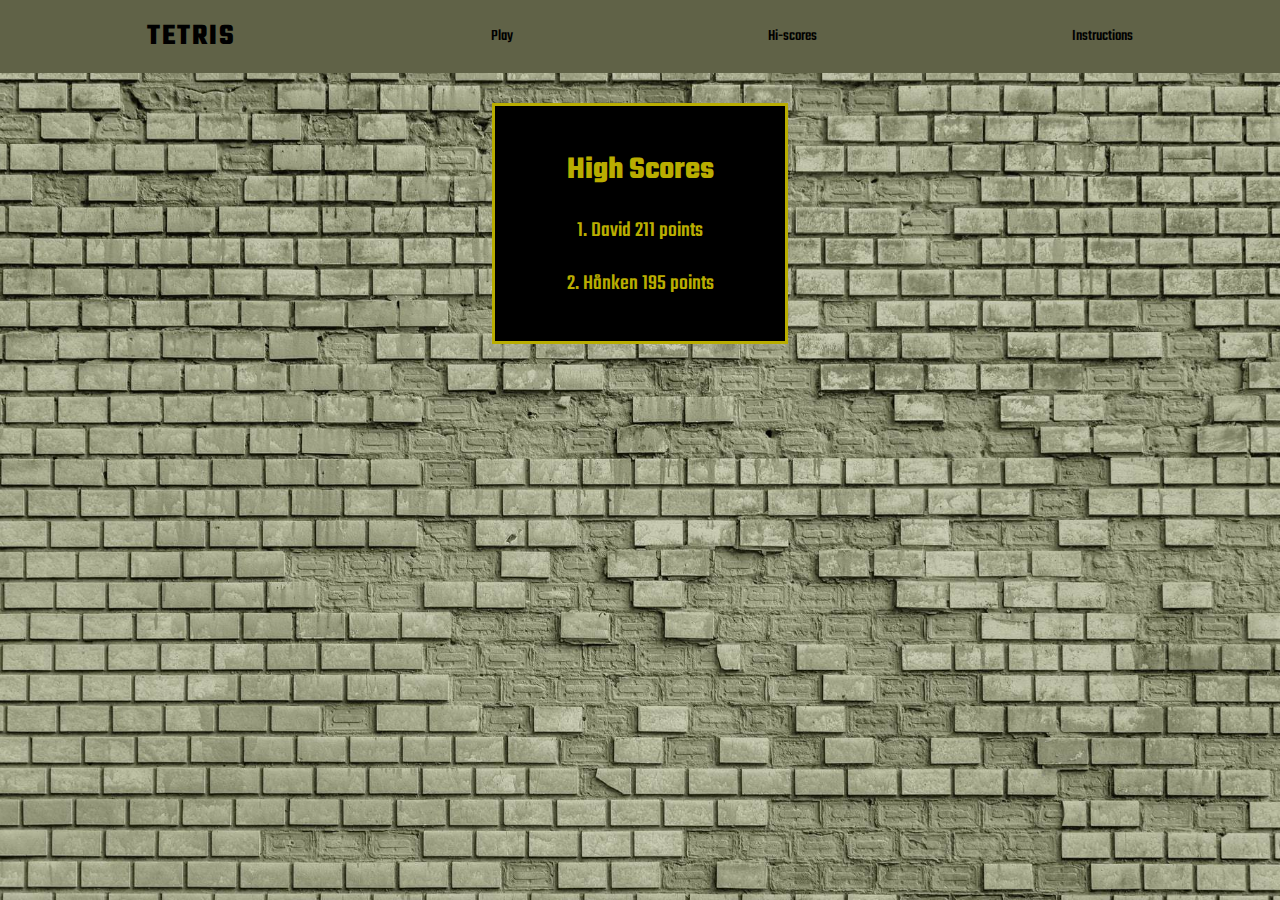
==== html/high-scores.html @ f30d03bc "Added text + design to hi-scores and instruction" ====
<!DOCTYPE html>
<html lang="en">

<head>
  <meta charset="UTF-8">
  <meta http-equiv="X-UA-Compatible" content="IE=edge">
  <meta name="viewport" content="width=device-width, initial-scale=1.0">
  <title>Tetris</title>

  <link rel="preconnect" href="https://fonts.googleapis.com">
  <link rel="preconnect" href="https://fonts.gstatic.com" crossorigin>
  <link href="https://fonts.googleapis.com/css2?family=Teko:wght@400;500;700&display=swap" rel="stylesheet">
  <link rel="stylesheet" href="/css/high-scores.css">
</head>

<body>
  <header>
    <nav>
      <div class="title">Tetris</div>
      <a id="play" href="/index.html">Play</a>
      <a href="/html/high-scores.html">Hi-scores</a>
      <a href="/html/instructions.html">Instructions</a>
    </nav>
  </header>

  <main>
    <h1>High Scores</h1>
    <p>1. David 211 points</p>
    <p>2. Hånken 195 points</p>
  </main>
</body>

</html>
---- css/high-scores.css ----
body {
  --color-primary: #606247;
  --color-secondary: #b9ad00;

  height: 100vh;
  margin: 0;
  background-image: url('/Resources/background.jpg');
  background-color:var(--color-primary);
  background-repeat: no-repeat;
  background-attachment: fixed;
  background-size: cover;
  background-position: center center;
  font: 500 1rem 'Teko', 'sans-serif';
  justify-content: center;
}

main {
  max-width: 250px;
  margin: 0 auto;
  background-color: black;
  padding: 20px;
  border:var(--color-secondary);
  border-style: solid;
}

h1 {
  color:var(--color-secondary);
  text-align: center;
}

p {
  color:var(--color-secondary);
  text-align: center;
  font-size: 22px;
}

header {
  padding: 15px;
  margin-bottom: 30px;
  background-color:var(--color-primary);
}

nav {
  display: flex;
  justify-content: space-around;
  align-items: center;
  padding: 0 4px;
  text-decoration: none;
}

.title {
  font-weight: bold;
  font-size: 30px;
  text-transform: uppercase;
  letter-spacing: 2px;
}

a {
  display: flex;
  justify-content: space-around;
  font-size: 16px;
  color: black;
  cursor: pointer;
  text-decoration: none;
}
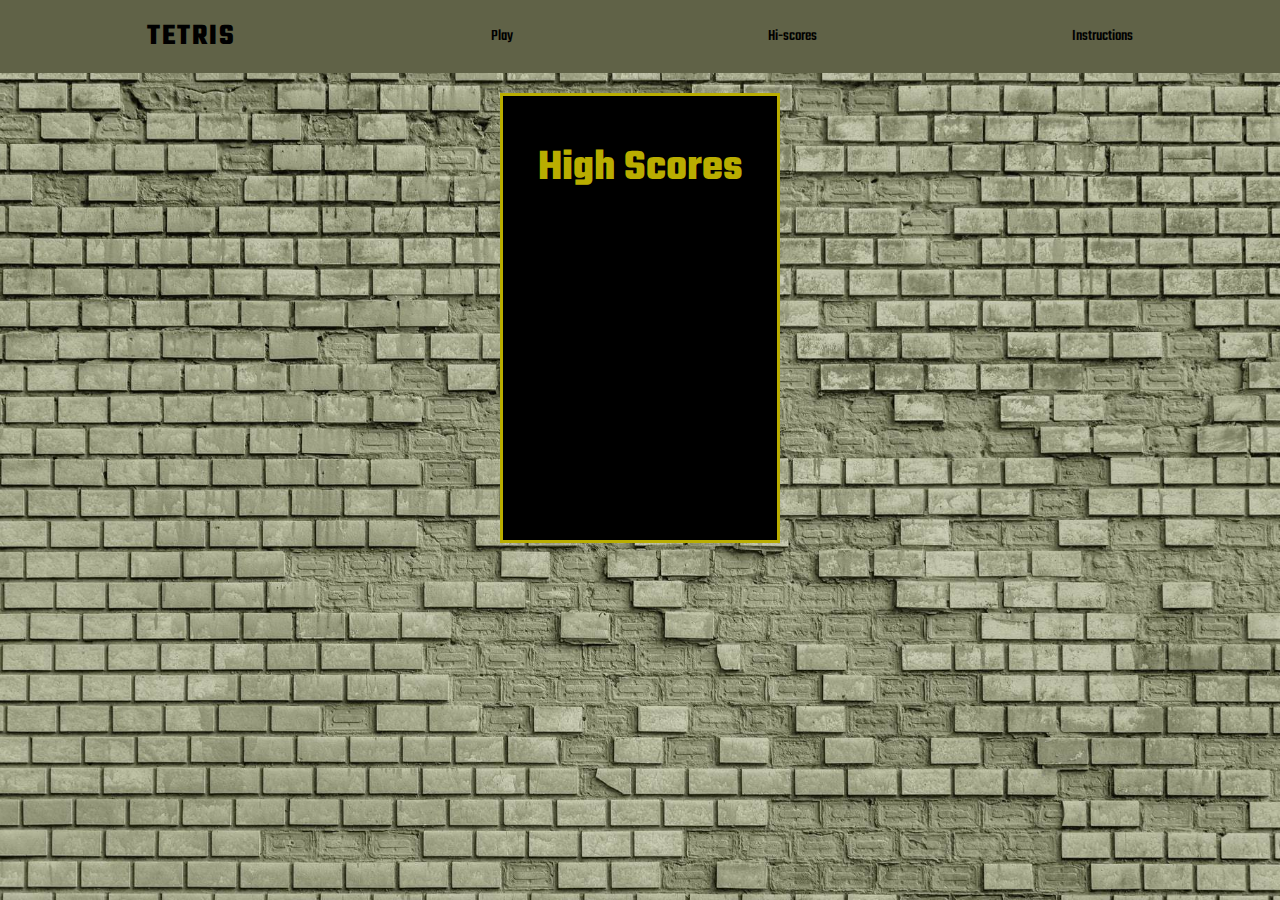
==== commit b42a1661: "Added highScore-functionality" ====
--- a/html/high-scores.html
+++ b/html/high-scores.html
@@ -23,11 +23,20 @@
     </nav>
   </header>
 
-  <main>
+  <div class="container">
     <h1>High Scores</h1>
-    <p>1. David 211 points</p>
-    <p>2. Hånken 195 points</p>
-  </main>
+    <ul id="highScoresList"></ul>
+  </div>
+
+  <!--
+    <div id="hsPlayer">
+      <div id="hsId">1. </div>
+      <div id="hsName"></div>
+      <div id="hsPoints"></div> points
+    </div>
+  -->
+
+  <script src="/js/high-scores.js"></script>
 </body>
 
 </html>--- a/css/high-scores.css
+++ b/css/high-scores.css
@@ -14,13 +14,17 @@
   justify-content: center;
 }
 
-main {
+.container {
   max-width: 250px;
+  height: 420px;
   margin: 0 auto;
+  padding: 12px;
   background-color: black;
-  padding: 20px;
+  color:var(--color-secondary);
   border:var(--color-secondary);
   border-style: solid;
+  text-align: center;
+  font-size: 22px;
 }
 
 h1 {
@@ -28,15 +32,20 @@
   text-align: center;
 }
 
-p {
-  color:var(--color-secondary);
-  text-align: center;
-  font-size: 22px;
+#highScoresList {
+  list-style: none;
+  padding-left: 0;
+  margin-bottom: 4rem;
+}
+
+.high-score {
+  font-size: 1.8rem;
+  margin-bottom: 0.5rem;
 }
 
 header {
   padding: 15px;
-  margin-bottom: 30px;
+  margin-bottom: 20px;
   background-color:var(--color-primary);
 }
 
@@ -62,4 +71,8 @@
   color: black;
   cursor: pointer;
   text-decoration: none;
+}
+
+a:hover {
+  color: var(--color-secondary);
 }